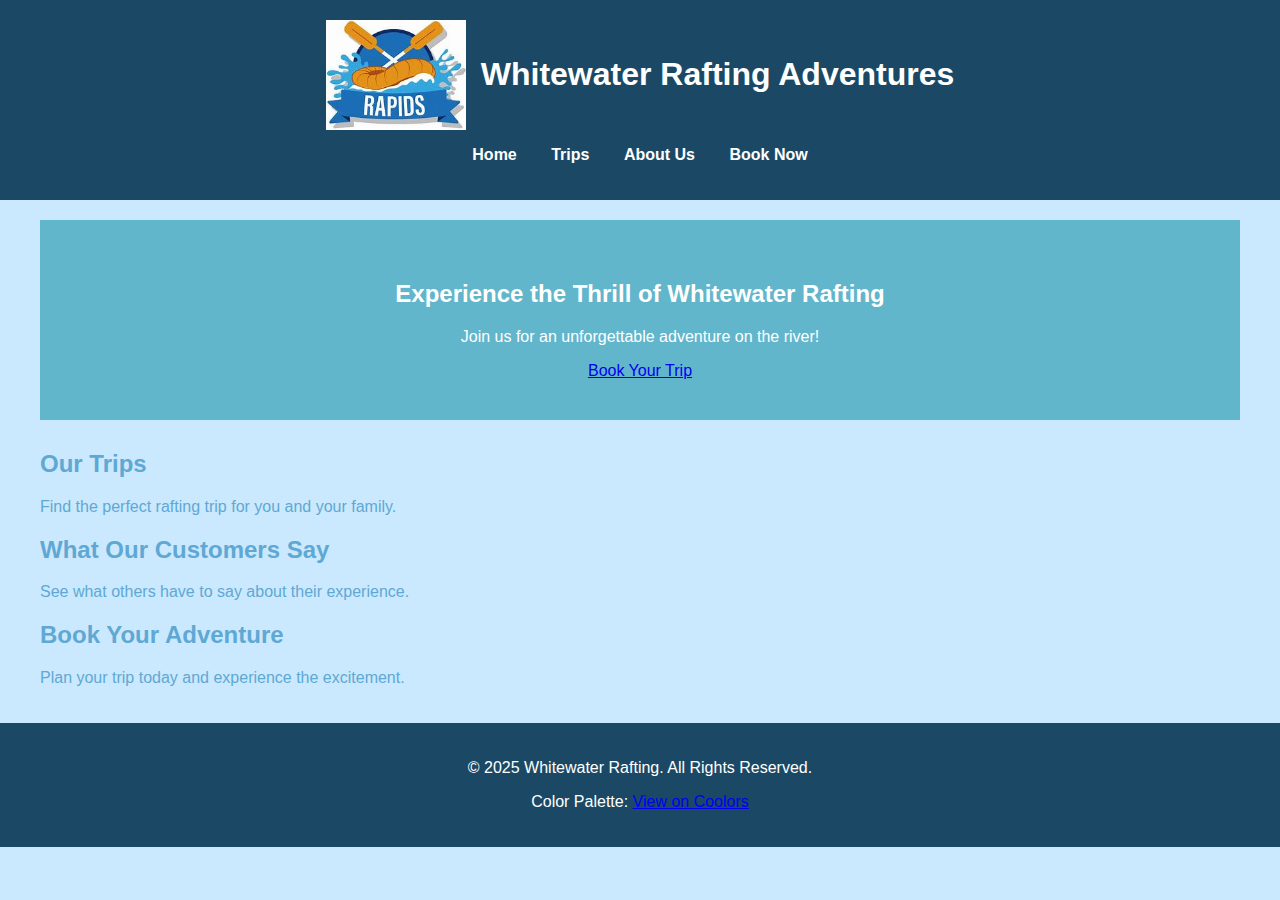
==== wwr/index.html @ 9b474ec6 "Add files via upload" ====
<!DOCTYPE html>
<html lang="en">

<head>
    <meta charset="UTF-8">
    <meta name="viewport" content="width=device-width, initial-scale=1.0">
    <title>Whitewater Rafting Adventures</title>
    <link rel="stylesheet" href="style.css">
</head>

<body>
    <header>
        <div class="logo-title">
            <img src="images/logo.jpeg" alt="Whitewater Rafting Logo" class="logo">
            <h1>Whitewater Rafting Adventures</h1>
        </div>
        <nav>
            <ul>
                <li><a href="index.html">Home</a></li>
                <li><a href="#">Trips</a></li>
                <li><a href="aboutUs.html">About Us</a></li>
                <li><a href="#">Book Now</a></li>
            </ul>
        </nav>
    </header>

    <main class="container">
        <section class="hero">
            <h2>Experience the Thrill of Whitewater Rafting</h2>
            <p>Join us for an unforgettable adventure on the river!</p>
            <a href="#" class="cta">Book Your Trip</a>
        </section>

        <section class="info">
            <h2>Our Trips</h2>
            <p>Find the perfect rafting trip for you and your family.</p>

            <h2>What Our Customers Say</h2>
            <p>See what others have to say about their experience.</p>

            <h2>Book Your Adventure</h2>
            <p>Plan your trip today and experience the excitement.</p>
        </section>
    </main>

    <footer>
        <p>© 2025 Whitewater Rafting. All Rights Reserved.</p>
        <p>Color Palette: <a href="https://coolors.co/1b4965-62b6cb-cae9ff-5fa8d3-ff6b6b" target="_blank">View on
                Coolors</a></p>
    </footer>
</body>

</html>
---- wwr/style.css ----
:root {
    --primary-color: #1b4965;  
    --secondary-color: #62b6cb; 
    --accent-color: #cae9ff;  
    --text-color: #5fa8d3;    
    --highlight-color: #ff6b6b;
}

body {
    font-family: 'Roboto', 'Open Sans', sans-serif;
    background-color: var(--accent-color);
    color: var(--text-color);
    margin: 0;
    padding: 0;
}

.container {
    max-width: 1200px;
    margin: 0 auto;
    padding: 20px;
}

header {
    background-color: var(--primary-color);
    color: white;
    padding: 20px;
    text-align: center;
}

.logo-title {
    display: flex;
    align-items: center;
    justify-content: center;
}

.logo {
    width: 140px;
    margin-right: 15px;
}

nav ul {
    list-style: none;
    padding: 0;
}

nav ul li {
    display: inline;
    margin: 0 15px;
}

nav ul li a {
    color: white;
    text-decoration: none;
    font-weight: bold;
}

.hero {
    position: relative;
    text-align: center;
    padding: 40px;
    background-color: var(--secondary-color);
    color: white;
    margin-bottom: 30px;
}

.hero h1 {
    position: absolute;
    top: 20px;
    left: 0;
    right: 0;
}

.hero article {
    position: absolute;
    bottom: 20px;
    left: 0;
    right: 0;
    background-color: rgba(0,0,0,0.5);
    padding: 15px;
}

.hero img.hero-image {
    width: 100%;
    height: auto;
}

.float-right {
    float: right;
    margin-left: 20px;
    width: 200px;
}

.history {
    background-color: white;
    padding: 30px;
    margin-bottom: 30px;
    border-radius: 8px;
    box-shadow: 0 2px 5px rgba(0,0,0,0.1);
}

.adventure {
    background-color: white;
    padding: 30px;
    margin-bottom: 30px;
    border-radius: 8px;
    box-shadow: 0 2px 5px rgba(0,0,0,0.1);
}

.gallery {
    display: flex;
    flex-wrap: wrap;
    justify-content: center;
    gap: 20px;
}

.gallery img {
    width: 180px;
    height: 120px;
    object-fit: cover;
    border-radius: 8px;
}

footer {
    text-align: center;
    padding: 20px;
    background-color: var(--primary-color);
    color: white;
}

.social-media {
    margin-top: 15px;
}

.social-media a {
    margin: 0 10px;
    text-decoration: none;
}

.social-media img {
    width: 30px;
    height: 30px;
}
.history img {
    width: 400px;
    height: auto;
    border-radius: 8px;
}
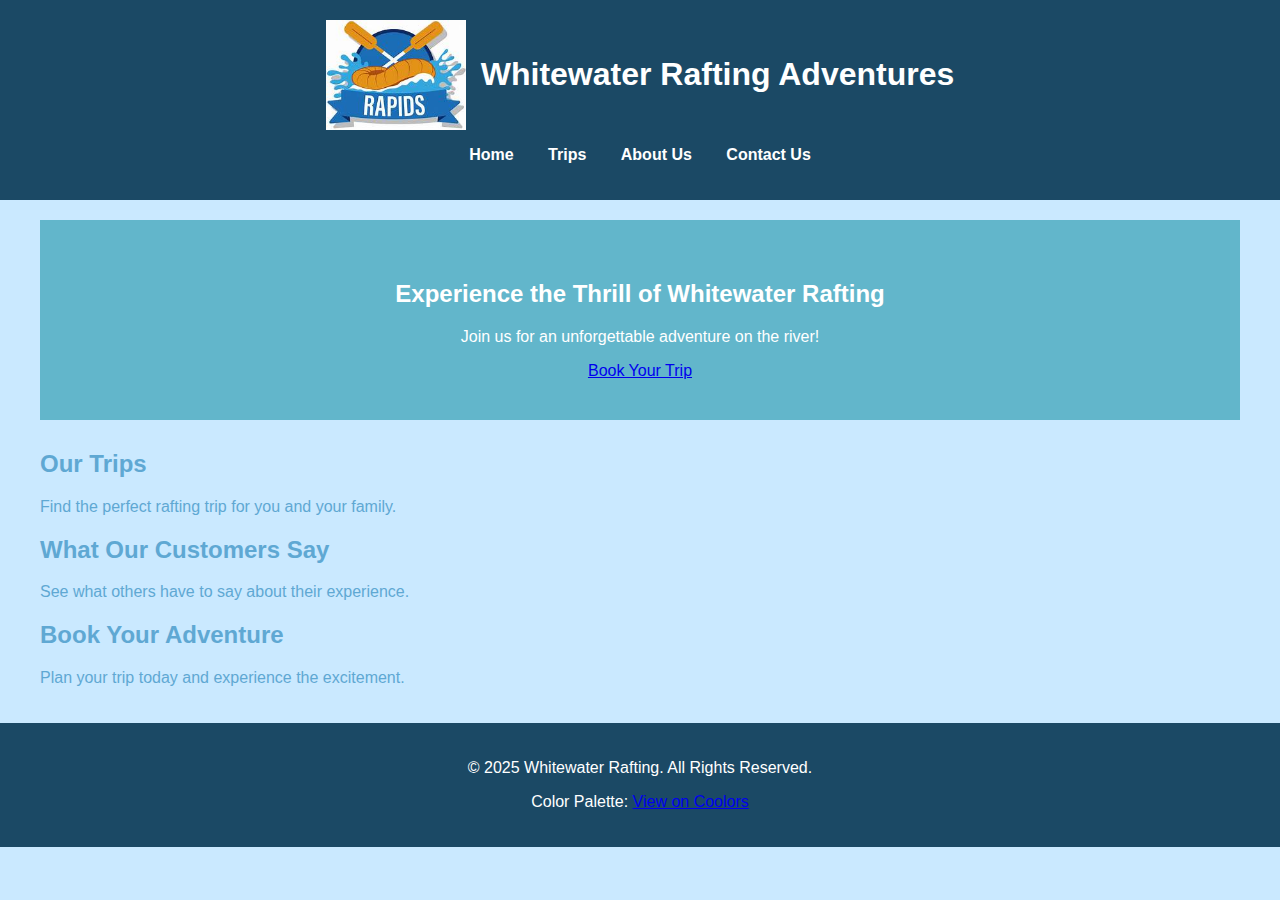
==== commit 48ac3a3b: "Updating project" ====
--- a/wwr/index.html
+++ b/wwr/index.html
@@ -18,8 +18,8 @@
             <ul>
                 <li><a href="index.html">Home</a></li>
                 <li><a href="#">Trips</a></li>
-                <li><a href="aboutUs.html">About Us</a></li>
-                <li><a href="#">Book Now</a></li>
+                <li><a href="about.html">About Us</a></li>
+                <li><a href="contact.html">Contact Us</a></li>
             </ul>
         </nav>
     </header>
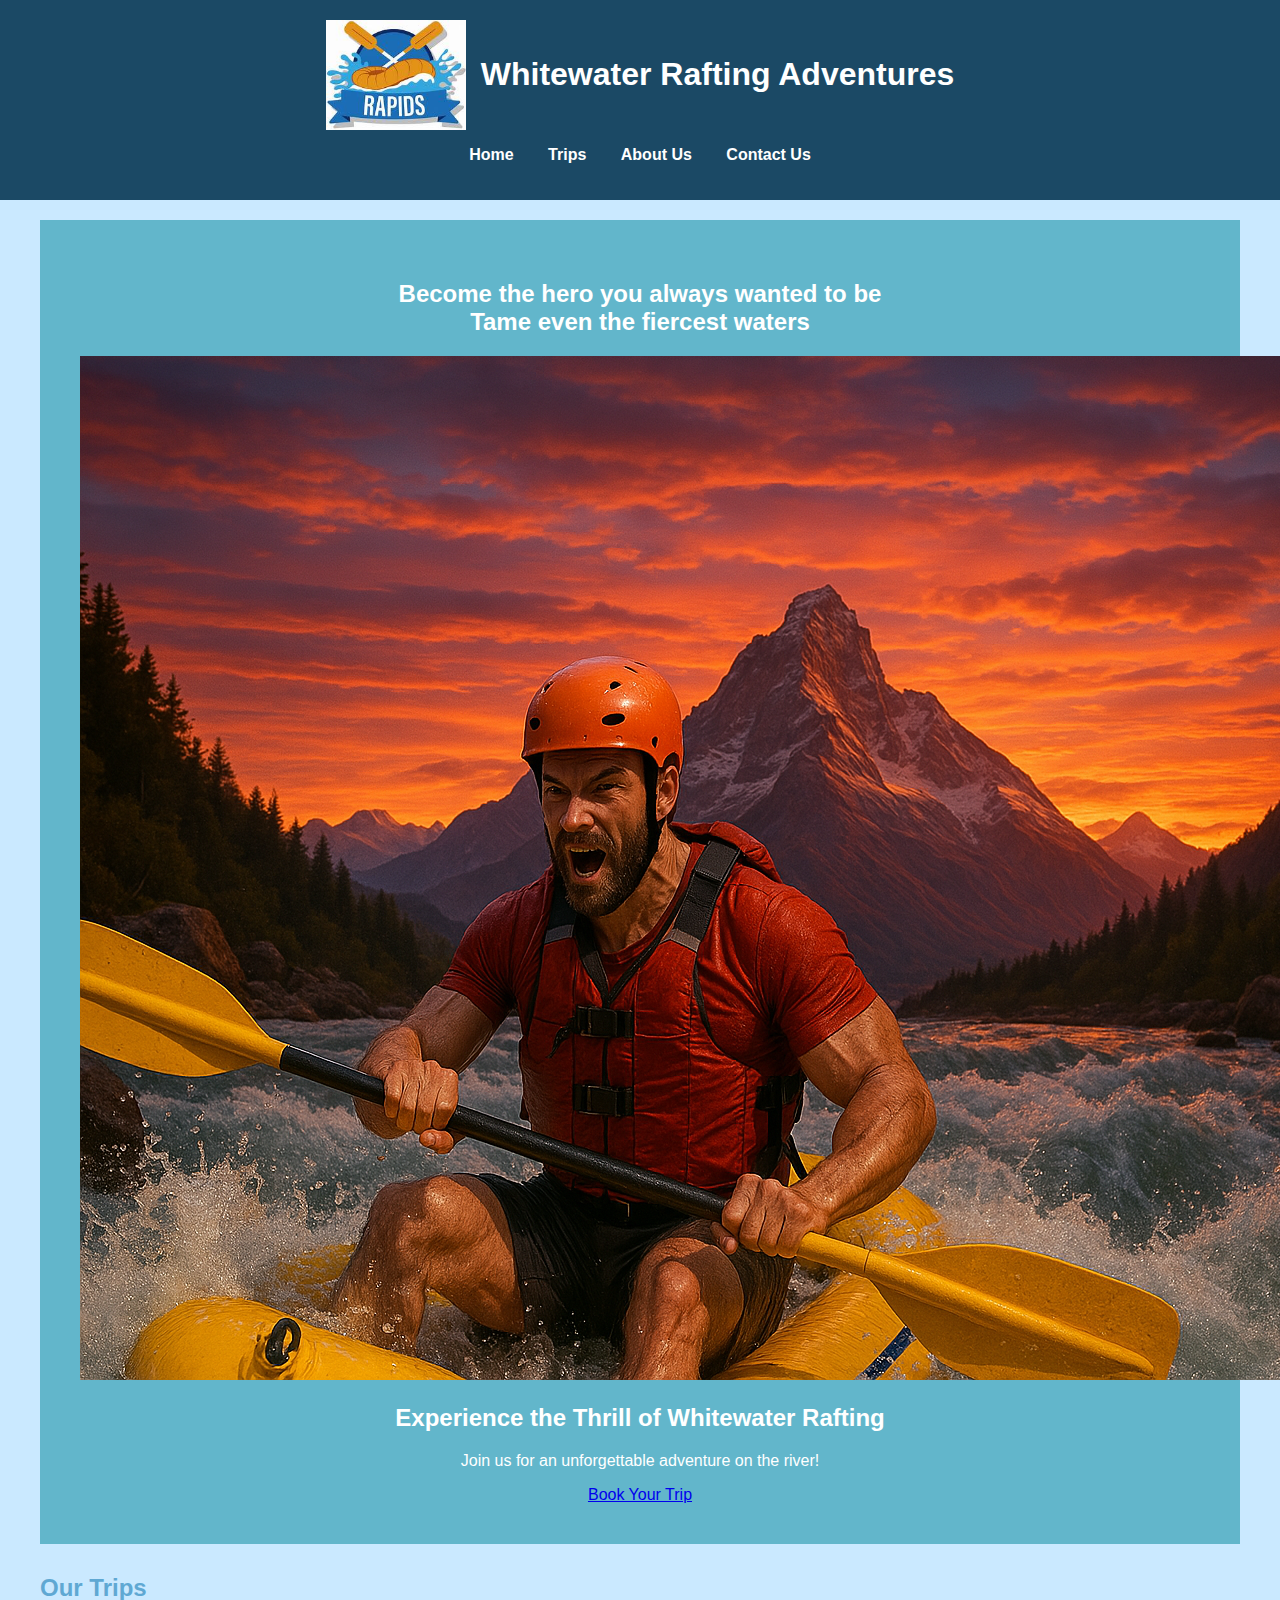
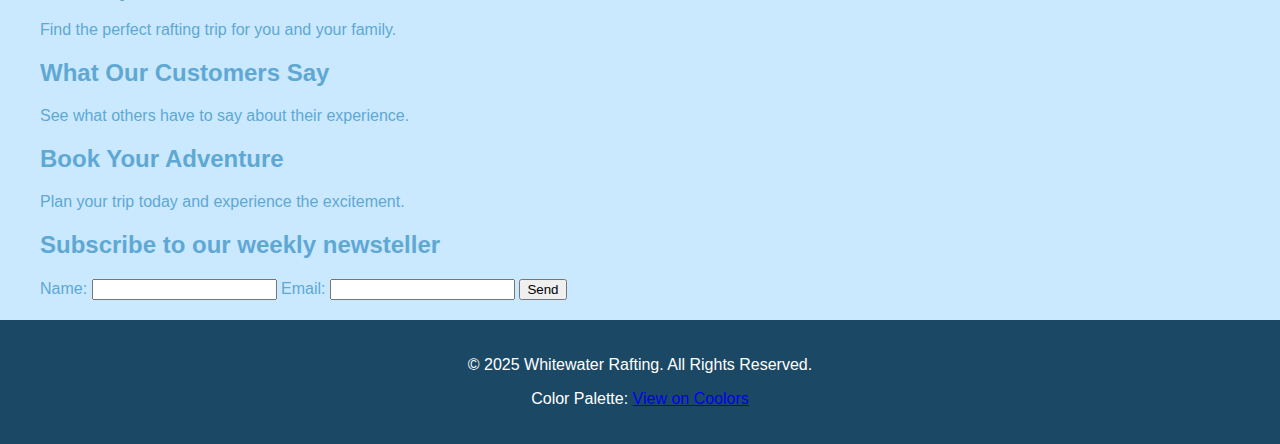
==== commit 266da873: "Uploading new files" ====
--- a/wwr/index.html
+++ b/wwr/index.html
@@ -17,7 +17,7 @@
         <nav>
             <ul>
                 <li><a href="index.html">Home</a></li>
-                <li><a href="#">Trips</a></li>
+                <li><a href="trips.html">Trips</a></li>
                 <li><a href="about.html">About Us</a></li>
                 <li><a href="contact.html">Contact Us</a></li>
             </ul>
@@ -26,9 +26,13 @@
 
     <main class="container">
         <section class="hero">
+            <div class="hero-img-container">
+                <h2>Become the hero you always wanted to be <br> Tame even the fiercest waters</h2>
+                <img src="images/hero-image.png" alt="Hero water rafting image" class="hero-img">
+            </div>
             <h2>Experience the Thrill of Whitewater Rafting</h2>
             <p>Join us for an unforgettable adventure on the river!</p>
-            <a href="#" class="cta">Book Your Trip</a>
+            <a class="contact-button" href="trips.html">Book Your Trip</a>
         </section>
 
         <section class="info">
@@ -41,6 +45,23 @@
             <h2>Book Your Adventure</h2>
             <p>Plan your trip today and experience the excitement.</p>
         </section>
+        <div class="form-container">
+            <section class="contact-form">
+                <h2>Subscribe to our weekly newsteller</h2>
+                <form action="submit_form.php" method="post">
+                    <label for="name">Name:</label>
+                    <input type="text" id="name" name="name" required>
+
+                    <label for="email">Email:</label>
+                    <input type="email" id="email" name="email" required>
+
+                    <button type="submit">Send</button>
+                </form>
+            </section>
+        </div>
+
+
+
     </main>
 
     <footer>
